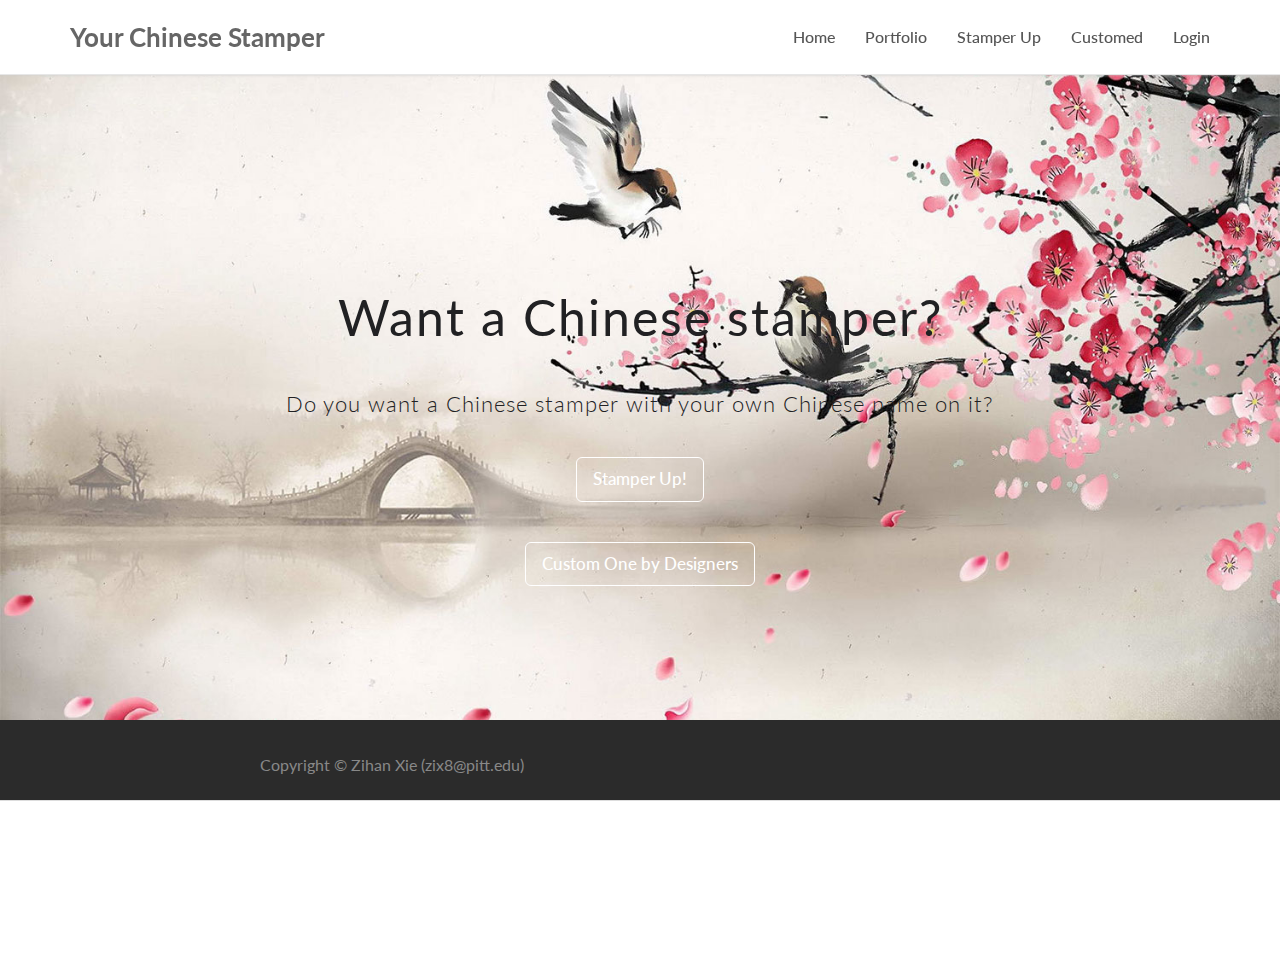
==== src/main/resources/public/index.html @ 60d7c83e "modify html files" ====
<!DOCTYPE html>
<html lang="en">
<head>
<meta charset="utf-8">
<meta name="viewport" content="width=device-width, initial-scale=1.0">
<meta name="description" content="">
<meta name="author" content="">
<title>Your Chinese Stamper</title>

<!-- Bootstrap core CSS -->
<link href="stylesheets/bootstrap.css" rel="stylesheet">

<!-- Custom CSS -->
<link href="stylesheets/main.css" rel="stylesheet">
<link href="font-awesome.min.css" rel="stylesheet">
<link href="animate-custom.css" rel="stylesheet">
<link href='https://fonts.useso.com/css?family=Lato:300,400,700,300italic,400italic' rel='stylesheet' type='text/css'>
<link href='https://fonts.useso.com/css?family=Raleway:400,300,700' rel='stylesheet' type='text/css'>
<script src="https://code.jquery.com/jquery-1.10.2.min.js"></script>
<script type="text/javascript" src="js/modernizr.custom.js"></script>

<!-- HTML5 Shim and Respond.js IE8 support of HTML5 elements and media queries -->
<!-- WARNING: Respond.js doesn't work if you view the page via file:// -->
<!--[if lt IE 9]>
        <script src="https://oss.maxcdn.com/libs/html5shiv/3.7.0/html5shiv.js"></script>
        <script src="https://oss.maxcdn.com/libs/respond.js/1.4.2/respond.min.js"></script>
    <![endif]-->

</head>

<body data-spy="scroll" data-offset="0" data-target="#navbar-main">
<div id="navbar-main">
  <!-- Fixed navbar -->
  <div class="navbar navbar-default navbar-fixed-top">
    <div class="container">
      <div class="navbar-header">
        <button type="button" class="navbar-toggle" data-toggle="collapse" data-target=".navbar-collapse"> <span class="icon-bar"></span> <span class="icon-bar"></span> <span class="icon-bar"></span> </button>
        <a class="navbar-brand" href="#home">Your Chinese Stamper</a> </div>
      <div class="navbar-collapse collapse">
        <ul class="nav navbar-nav navbar-right">
          <li><a href="index.html" class="smoothScroll">Home</a></li>
          <li> <a href="portfolio.html" class="smoothScroll"> Portfolio</a></li>
          <li> <a href="stamperup.html" class="smoothScroll"> Stamper Up</a></li>
          <li> <a href="customed.html" class="smoothScroll"> Customed</a></li>
          <li> <a href="login.html" class="smoothScroll"> Login</a></li>
        </ul>
      </div>
      <!--/.nav-collapse -->
    </div>
  </div>
</div>

<!-- ==== HEADERWRAP ==== -->
<div id="headerwrap">
  <header class="clearfix">
    <h1 style="color: #212123">Want a Chinese stamper?</h1>
    <p style="color: #212123"><br>
      Do you want a Chinese stamper with your own Chinese name on it?</p>
    <a href="#stamperup" class="smoothScroll btn btn-lg">Stamper Up!</a> </header>
    <header><a href="#customed" class="smoothScroll btn btn-lg">Custom One by Designers</a> </header>
</div>
<!-- /headerwrap -->



<!-- container -->

<div id="footerwrap">
  <div class="container">
    <div class="row">
      <div class="col-md-7"> <span class="copyright">Copyright &copy; Zihan Xie (zix8@pitt.edu)</span> </div>
      <div class="col-md-5">
        <ul class="list-inline social-buttons">
          <li><a href="#"><i class="fa fa-twitter"></i></a> </li>
          <li><a href="#"><i class="fa fa-facebook"></i></a> </li>
          <li><a href="#"><i class="fa fa-google-plus"></i></a> </li>
          <li><a href="#"><i class="fa fa-linkedin"></i></a> </li>
        </ul>
      </div>
    </div>
  </div>
</div>

<!-- Bootstrap core JavaScript
    ================================================== -->
<!-- Placed at the end of the document so the pages load faster -->

<script src="https://netdna.bootstrapcdn.com/bootstrap/3.1.0/js/bootstrap.min.js"></script>
<script src="https://gsgd.co.uk/sandbox/jquery/easing/jquery.easing.1.3.js"></script>
<script type="text/javascript" src="js/smoothscroll.js"></script>
<script type="text/javascript" src="js/jquery-func.js"></script>
</body>
</html>
---- src/main/resources/public/stylesheets/main.css ----
html, button, input, select, textarea {
	color: #222;
}
body {
	font-size: 1em;
	line-height: 1.4;
}

/*
 * Remove text-shadow in selection highlight: h5bp.com/i
 * These selection rule sets have to be separate.
 * Customize the background color to match your design.
 */

::-moz-selection {
 background: #f2c2c9;
 color: #a4003a;
 text-shadow: none;
}
::selection {
	background: #16a085;
	color: #a4003a;
	text-shadow: none;
}
/*
 * A better looking default horizontal rule
 */

hr {
	display: block;
	height: 3px;
	border: 0;
	margin: 3em 0;
	padding: 0;
	background-image: -webkit-linear-gradient(left, #fff, #e6e6e6, #fff);
	background-image: -moz-linear-gradient(left, #fff, #e6e6e6, #fff);
	background-image: -ms-linear-gradient(left, #fff, #e6e6e6, #fff);
	background-image: -o-linear-gradient(left, #fff, #e6e6e6, #fff);
	width: 50%;
	left: 25%;
	position: relative;
	border: none;
}

img {
	vertical-align: middle;
}
/*
 * Allow only vertical resizing of textareas.
 */

textarea {
	resize: vertical;
}
/* ==========================================================================
   General styles
   ========================================================================== */

html, body {
	height: 100%;
}
body {
  	font-family: "Lato", Helvetica, Arial, sans-serif;
	font-weight: 300;
	font-size: 16px;
	color: #555;
	-webkit-font-smoothing: antialiased;
	-webkit-overflow-scrolling: touch;
}

/*************************
*******login page CSS******
**************************/

#form {
  display: block;
  margin-bottom: 60px;
  margin-top: 60px;
  overflow: hidden;
}

.login-form {

}

.signup-form {

}

.login-form h2, .signup-form h2 {
  color: #696763;
  font-family: 'Roboto', sans-serif;
  font-size: 20px;
  font-weight: 300;
  margin-bottom: 30px;
}


.login-form form input, .signup-form form input {
  background: #F0F0E9;
  border: medium none;
  color: #696763;
  display: block;
  font-family: 'Roboto', sans-serif;
  font-size: 14px;
  font-weight: 300;
  height: 40px;
  margin-bottom: 10px;
  outline: medium none;
  padding-left: 10px;
  width: 100%;
}

.login-form form span{
  line-height: 25px;
}

.login-form form span input {
  width: 15px;
  float: left;
  height: 15px;
  margin-right: 5px;
}

.login-form form button {
  margin-top: 23px;
}

.login-form form button, .signup-form form button {
  background: #FE980F;
  border: medium none;
  border-radius: 0;
  color: #FFFFFF;
  display: block;
  font-family: 'Roboto', sans-serif;
  padding: 6px 25px;
}

.login-form label{

}


.login-form label input {
  border: medium none;
  display: inline-block;
  height: 0;
  margin-bottom: 0;
  outline: medium none;
  padding-left: 0;
}


.or{
	background: #FE980F;
	border-radius: 40px;
	color: #FFFFFF;
	font-family: 'Roboto', sans-serif;
	font-size: 16px;
	height: 50px;
	line-height: 50px;
	margin-top: 75px;
	text-align: center;
	width: 50px;
}







.col-md-4 {
	padding-bottom: 30px;
}
.col-sm-4{
  padding-left: 0;
}



.row {
	margin-right: 0px;
	margin-left: -15px;
}
.modal-header {
	background: #34b1c4;
}
.modal-header h4 {
	color: white;
	font-weight: 700;
	letter-spacing: 1px;
}
.modal-footer {
	background: #34b1c4;
}
.navbar-default .navbar-nav > li > a {
  color: #555;
}
.navbar-default .navbar-nav > .active > a,
.navbar-default .navbar-nav > .active > a:hover,
.navbar-default .navbar-nav > .active > a:focus {
  color: #38b5c9;
  background-color: #fff;


}
.navbar-default {
	background-color: #fff;
	padding: 12px 0;
	box-shadow: 0 0 3px #ccc;
	font-weight: 500;
}
.navbar-default .navbar-brand {
	font-weight: 700;
	font-size: 26px;
	color: #666;
}
.navbar-brand .fa {
	color: #38b5c9;
}
.navbar-toggle {
	border-color: transparent;
	border: 0px solid transparent;
}
.navbar-default .navbar-nav > li > a:hover, .navbar-default .navbar-nav > li > a:focus {
	color: #38b5c9;
}
a img {
	background: white;
}
.odd a img {
	background: #f5f5f5;
}
/* Titles */
h1, h2, h3, h4, h5, h6 {
	font-weight: 200;
	color: #555;
}
h2 {
	font-size: 34px;
	color: #666;
	font-weight: 500;
}
h3 {
	font-size: 24px;
	font-weight: 500;
}
/* Paragraph & Typographic */
p {
	line-height: 26px;
	margin-bottom: 20px;
}
p.large {
	font-size: 18px;
	margin-bottom: 50px;
}
.centered {
	text-align: center;
}
strong {
	font-weight: 700;
}
em {
	font-weight: 300;
}
pre {
	background: #ebebeb;
	border: none;
	font-family: "Monaco";
	font-size: 16px;
	color: #666;
	padding: 20px;
	line-height: 28px;
}
small {
	font-size: 12px;
}
blockquote, blockquote p {
	line-height: 28px;
	color: #999;
	font-weight: 300;
	font-style: italic;
}
blockquote {
	position: relative;
	margin: 0 0 40px -30px;
	padding-left: 30px;
	border-left: 5px solid #3498db;
}
blockquote cite {
	position: absolute;
	bottom: -25px;
	right: 0;
	font-size: 12px;
	font-style: italic;
	color: #333;
	font-weight: 300;
}
blockquote cite:before {
	content: "-- "
}
/* Images */
.overflow-image {
	margin-top: -65px;
}
/* Links */
a {
	color: #4abcc5;
	word-wrap: break-word;
	-webkit-transition: color 0.1s ease-in, background 0.1s ease-in;
	-moz-transition: color 0.1s ease-in, background 0.1s ease-in;
	-ms-transition: color 0.1s ease-in, background 0.1s ease-in;
	-o-transition: color 0.1s ease-in, background 0.1s ease-in;
	transition: color 0.1s ease-in, background 0.1s ease-in;
}
a:hover, a:focus {
	color: #c0392b;
	text-decoration: none;
	outline: 0;
}
a:before, a:after {
	-webkit-transition: color 0.1s ease-in, background 0.1s ease-in;
	-moz-transition: color 0.1s ease-in, background 0.1s ease-in;
	-ms-transition: color 0.1s ease-in, background 0.1s ease-in;
	-o-transition: color 0.1s ease-in, background 0.1s ease-in;
	transition: color 0.1s ease-in, background 0.1s ease-in;
}
/* ==========================================================================
   Wrap Sections
   ========================================================================== */

#headerwrap {
	background: url(../img/header_bg.jpg) no-repeat center top;
	padding-top: 200px;
	text-align: center;
	background-attachment: relative;
	background-position: center center;
	min-height: 650px;
	width: 100%;
	-webkit-background-size: 100%;
	-moz-background-size: 100%;
	-o-background-size: 100%;
	background-size: 100%;
	-webkit-background-size: cover;
	-moz-background-size: cover;
	-o-background-size: cover;
	background-size: cover;
	padding-bottom: 100px;
	margin-top: 70px;
}
#headerwrap h1 {
	color: #fff;
	font-size: 50px;
	font-weight: 400;
	text-align: center;
	letter-spacing: 2px;
	padding-bottom: 10px;
}
#headerwrap p {
	color: #fff;
	font-size: 22px;
	font-weight: 300;
	text-align: center;
	letter-spacing: 1px;
}
#headerwrap .btn {
	font-weight: 500;
	font-size: 17px;
	margin: 20px 0;
	background-color: rgba(255,255,255,0);
	color: #fff;
	border: 1px solid #fff;
}
#headerwrap .btn:hover, #headerwrap .btn:focus {
	color: #555;
	background-color: #fff;
	outline: 0px;
	border: 1px solid #fff;
}
#about {
	background: #fff;
	padding-top: 80px;
	padding-right: 0;
	padding-left: 0;
	padding-bottom: 60px;
}
#about img {
	margin-top: 0;
}
#stamperup {
	background: url(img/bg.jpg) no-repeat center center fixed;
	padding: 60px 0;
	text-align: center;
	background-size: cover;
}
#stamperup .fa {
	color: #c0ed5d;
}
#stamperup hr {
	display: block;
	height: 3px;
	border: 0;
	margin: 3em 0;
	padding: 0;
	background-image: -webkit-linear-gradient(left, rgba(255, 255, 255, 0), #71c9d6, rgba(255, 255, 255, 0));
	background-image: -moz-linear-gradient(left, rgba(255, 255, 255, 0), #71c9d6, rgba(255, 255, 255, 0));
	background-image: -ms-linear-gradient(left, rgba(255, 255, 255, 0), #71c9d6, rgba(255, 255, 255, 0));
	background-image: -o-linear-gradient(left, rgba(255, 255, 255, 0), #71c9d6, rgba(255, 255, 255, 0));
	width: 50%;
	left: 25%;
	position: relative;
	border: none;
}
#stamperup p {
	text-align: center;
	color: #fff;
}
#stamperup H2 {
	color: #fff;
}
#stamperup H3 {
	color: #fff;
}
#login {
	background: url(img/bg.jpg) no-repeat center center fixed;
	padding: 60px 0;
	text-align: center;
	background-size: cover;
}
#login hr {
	display: block;
	height: 3px;
	border: 0;
	margin: 3em 0;
	padding: 0;
	background-image: -webkit-linear-gradient(left, rgba(255, 255, 255, 0), #71c9d6, rgba(255, 255, 255, 0));
	background-image: -moz-linear-gradient(left, rgba(255, 255, 255, 0), #71c9d6, rgba(255, 255, 255, 0));
	background-image: -ms-linear-gradient(left, rgba(255, 255, 255, 0), #71c9d6, rgba(255, 255, 255, 0));
	background-image: -o-linear-gradient(left, rgba(255, 255, 255, 0), #71c9d6, rgba(255, 255, 255, 0));
	width: 50%;
	left: 25%;
	position: relative;
	border: none;
}
#login H2 {
	color: #fff;
}
#login p {
	color: #fff;
}
#login H4 {
	padding-top: 10px;
	color: #fff;
	font-weight:bold;
}
#login p.large {
	margin-top: 60px;
	margin-bottom: 30px;
}
#login .fa {
	width: 30px;
	height: 30px;
	margin: 0 3px;
	border-radius: 100%;
	font-size: 15px;
	line-height: 30px;
	outline: 0;
	color: #fff;
	background-color: #67c5d3;
	-webkit-transition: all .3s;
	-moz-transition: all .3s;
	transition: all .3s;
}
#login .fa:hover {
	background-color: #2ea0b1;
}
#portfolio {
	background-color: #fff;
	padding: 60px 0;
}
#portfolio .btn-default {
	border: 0;
}
#customed {
	background: #fff;
	padding: 60px 0;
	text-align: center;
}
#customed .form {
	padding: 30px 0;
}
#customed .fa {
	color: #3ab7cb;
	margin-bottom: 10px;
}
.copyrights{text-indent:-9999px;height:0;line-height:0;font-size:0;overflow:hidden;}
#customed .btn {
	font-weight: 500;
	font-size: 18px;
	margin-top: 50px;
	background-color: #3ab7cb;
	color: #fff;
	border: 0;
}
#customed .btn:hover, #customed .btn:focus {
	background-color: #329cad;
	outline: 0px;
}
#greywrap {
	background: #f5f5f5;
	margin-top: 0px;
	padding: 50px 0;
	border-bottom: 1px solid #eee;
	text-align: center;
}
#greywrap .btn {
	font-family: "Raleway";
	font-weight: 300;
	font-size: 20px;
	margin: 0 25px;
	background-color: #fff;
	border-color: #e2e2e2;
	color: #888;
	border-bottom: 0;
	letter-spacing: 1px;
}
#greywrap .btn:hover, #greywrap .btn:focus {
	margin: 0 25px;
	background-color: #fff;
	border-color: #a5cdd5;
	border-bottom: 0;
	outline: 0px;
	color: #a5cdd5;
}
#greywrap h2 {
	font-size: 30px;
}
#greywrap .callout {
	margin-bottom: 20px;
}
#greywrap p {
	font-size: 30px;
}
#greywrap .fa {
	font-size: 18px;
	margin-right: 4px;
}
#footerwrap {
	background: #2b2b2b;
	padding: 25px 0 15px 0;
	border-bottom: 1px solid #ddd;
	text-align: center;
}
#footerwrap span.copyright {
	line-height: 40px;
	color: #888;
	font-weight: 400;
}
#footerwrap span.copyright a {
	color: #888;
	border-bottom: 1px dotted;
}
#footerwrap span.copyright a:hover {
	color: #3ab7cb;
	text-decoration: none;
}
#footerwrap h4 {
	color: white;
}
ul.social-buttons {
	margin: 0;
}
ul.social-buttons li a {
	font-size: 24px;
	outline: 0;
	color: #999;
}
ul.social-buttons li a:hover, ul.social-buttons li a:focus, ul.social-buttons li a:active {
	color: #3ab7cb;
}
/* ==========================================================================
   Box Sections
   ========================================================================== */

.white h1 {
	color: #999;
}
.white p {
	padding-top: 25px;
}

/* ==========================================================================
   Image Mask
   ========================================================================== */

.grid figure {
	margin: 0;
	position: relative;
	border: 1px solid #ddd;
}
.grid figure img {
	width: 100%;
	display: block;
	position: relative;

}
.grid figcaption {
	position: absolute;
	top: 0;
	left: 0;
	padding: 20px;
	color: #fff;
	background-color: #34b1c4;
}
.grid figcaption h5 {
	margin: 0;
	padding-top: 0px;
	padding-left: 20px;
	padding-bottom: 5px;
	color: #fff;
	font-weight: 700;
	text-align: left;
	letter-spacing: 1px;
}
.grid figcaption a {
	text-align: left;
	padding: 5px 10px;
	margin-left: 20px;
	display: inline-block;
	background: #2f2f2f;
	color: #fff;
	font-size: 13px;
}
/* Caption Style */
.mask figure {
	overflow: hidden;
}
.mask figure img {
	-webkit-transition: -webkit-transform 0.4s;
	-moz-transition: -moz-transform 0.4s;
	transition: transform 0.4s;
}
.no-touch .mask figure:hover img, .mask figure.cs-hover img {
	-webkit-transform: translateY(-30px);
	-moz-transform: translateY(-30px);
	-ms-transform: translateY(-30px);
	transform: translateY(-30px);
}
.mask figcaption {
	height: 50px;
	width: 100%;
	top: auto;
	bottom: 0;
	opacity: 0;
	-webkit-transform: translateY(100%);
	-moz-transform: translateY(100%);
	-ms-transform: translateY(100%);
	transform: translateY(100%);
	-webkit-transition: -webkit-transform 0.4s, opacity 0.1s 0.3s;
	-moz-transition: -moz-transform 0.4s, opacity 0.1s 0.3s;
	transition: transform 0.4s, opacity 0.1s 0.3s;
}
.no-touch .mask figure:hover figcaption, .mask figure.cs-hover figcaption {
	opacity: 1;
	-webkit-transform: translateY(0px);
	-moz-transform: translateY(0px);
	-ms-transform: translateY(0px);
	transform: translateY(0px);
	-webkit-transition: -webkit-transform 0.4s, opacity 0.1s;
	-moz-transition: -moz-transform 0.4s, opacity 0.1s;
	transition: transform 0.4s, opacity 0.1s;
}
.mask figcaption a {
	position: absolute;
	top: 10px;
	bottom: 10px;
	right: 30px;
}

/* ==========================================================================
   MEDIA QUERIES
   ========================================================================== */


@media screen and (max-width:1050px), screen and (max-device-width:1050px) {
body .header {
	background-attachment: scroll;
}
}

/*ipad portrait*/
@media only screen and (min-device-width:768px) and (max-device-width : 1024px) and (orientation : portrait) {
.header {
	background-attachment: scroll;
}
}

@media screen and (max-width:769px) {
#headerwrap h1 {
	font-size: 40px;
}
#headerwrap p {
	font-size: 20px;
}
}
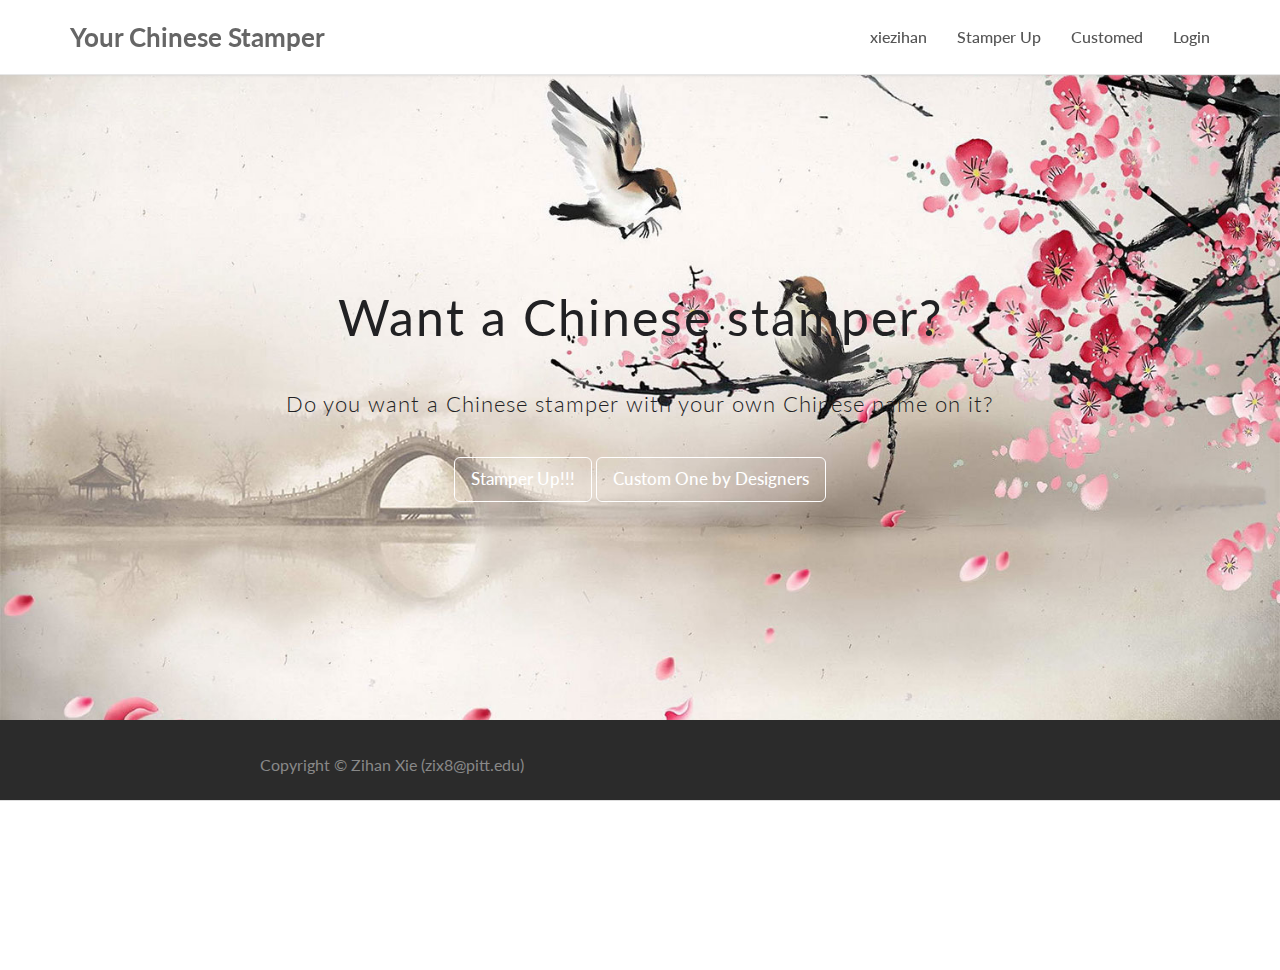
==== commit ff5784e5: "test" ====
--- a/src/main/resources/public/index.html
+++ b/src/main/resources/public/index.html
@@ -17,7 +17,7 @@
 <link href='https://fonts.useso.com/css?family=Lato:300,400,700,300italic,400italic' rel='stylesheet' type='text/css'>
 <link href='https://fonts.useso.com/css?family=Raleway:400,300,700' rel='stylesheet' type='text/css'>
 <script src="https://code.jquery.com/jquery-1.10.2.min.js"></script>
-<script type="text/javascript" src="js/modernizr.custom.js"></script>
+<script type="text/javascript" src="libs/modernizr.custom.js"></script>
 
 <!-- HTML5 Shim and Respond.js IE8 support of HTML5 elements and media queries -->
 <!-- WARNING: Respond.js doesn't work if you view the page via file:// -->
@@ -38,8 +38,8 @@
         <a class="navbar-brand" href="#home">Your Chinese Stamper</a> </div>
       <div class="navbar-collapse collapse">
         <ul class="nav navbar-nav navbar-right">
-          <li><a href="index.html" class="smoothScroll">Home</a></li>
-          <li> <a href="portfolio.html" class="smoothScroll"> Portfolio</a></li>
+                          	<li><a class="smoothScroll">xiezihan</a></li>
+
           <li> <a href="stamperup.html" class="smoothScroll"> Stamper Up</a></li>
           <li> <a href="customed.html" class="smoothScroll"> Customed</a></li>
           <li> <a href="login.html" class="smoothScroll"> Login</a></li>
@@ -56,8 +56,9 @@
     <h1 style="color: #212123">Want a Chinese stamper?</h1>
     <p style="color: #212123"><br>
       Do you want a Chinese stamper with your own Chinese name on it?</p>
-    <a href="#stamperup" class="smoothScroll btn btn-lg">Stamper Up!</a> </header>
-    <header><a href="#customed" class="smoothScroll btn btn-lg">Custom One by Designers</a> </header>
+    	<a href="" class="smoothScroll btn btn-lg">Stamper Up!!!</a>
+    	<a href="" class="smoothScroll btn btn-lg">Custom One by Designers</a> </header>
+
 </div>
 <!-- /headerwrap -->
 
@@ -88,6 +89,6 @@
 <script src="https://netdna.bootstrapcdn.com/bootstrap/3.1.0/js/bootstrap.min.js"></script>
 <script src="https://gsgd.co.uk/sandbox/jquery/easing/jquery.easing.1.3.js"></script>
 <script type="text/javascript" src="js/smoothscroll.js"></script>
-<script type="text/javascript" src="js/jquery-func.js"></script>
+<script type="text/javascript" src="libs/jquery-func.js"></script>
 </body>
-</html>
+</html>